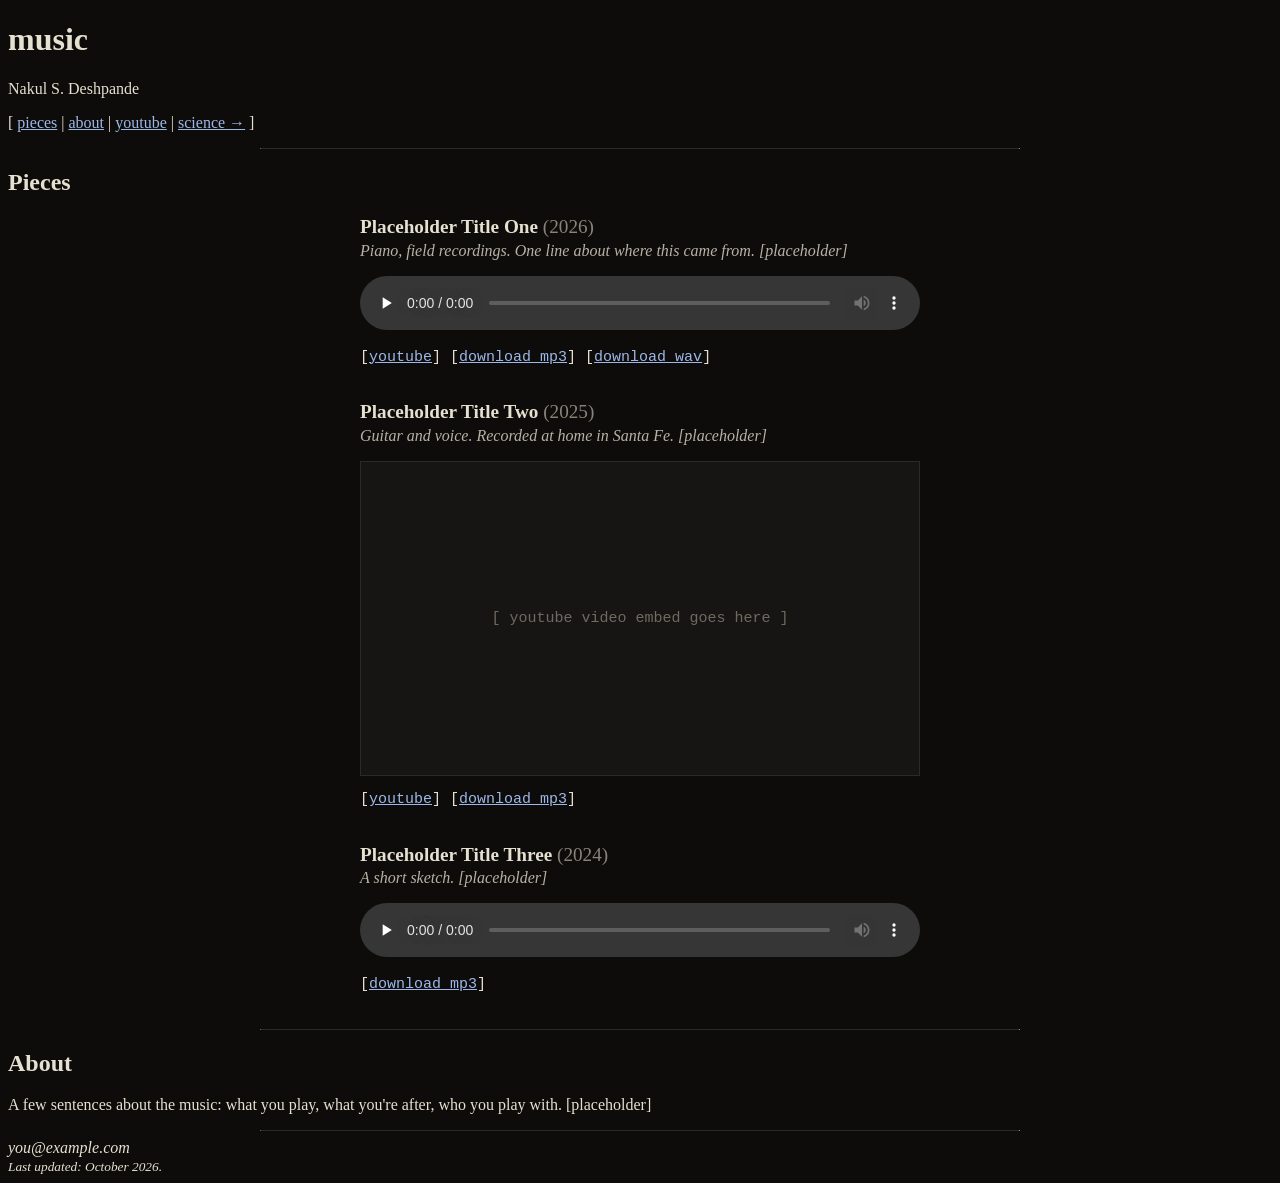
==== index.html @ 58f56e0f "Music site scaffold with placeholders Co-Authored-By: Claude Opus 5.5 <noreply@anthropic.com>" ====
<!DOCTYPE html>
<html lang="en">
<head>
<meta charset="utf-8">
<meta name="viewport" content="width=device-width, initial-scale=1">
<title>Nakul S. Deshpande / music</title>
<!-- Shares fonts and base styles with the science site at the site root -->
<link rel="stylesheet" href="/style.css">
<link rel="stylesheet" href="music.css">
</head>
<body>

<h1>music</h1>
<p>Nakul S. Deshpande</p>
<p class="nav">
  [ <a href="#pieces">pieces</a> |
  <a href="#about">about</a> |
  <a href="#">youtube</a> |
  <a href="/">science &rarr;</a> ]
</p>

<hr>

<h2 id="pieces">Pieces</h2>

<div class="piece">
  <h3>Placeholder Title One <span class="year">(2026)</span></h3>
  <p class="notes">Piano, field recordings. One line about where this came from. [placeholder]</p>
  <audio controls preload="none" src="audio/placeholder.wav"></audio>
  <p class="links">[<a href="#">youtube</a>] [<a href="#">download mp3</a>] [<a href="#">download wav</a>]</p>
</div>

<div class="piece">
  <h3>Placeholder Title Two <span class="year">(2025)</span></h3>
  <p class="notes">Guitar and voice. Recorded at home in Santa Fe. [placeholder]</p>
  <div class="video">[ youtube video embed goes here ]</div>
  <p class="links">[<a href="#">youtube</a>] [<a href="#">download mp3</a>]</p>
</div>

<div class="piece">
  <h3>Placeholder Title Three <span class="year">(2024)</span></h3>
  <p class="notes">A short sketch. [placeholder]</p>
  <audio controls preload="none" src="audio/placeholder.wav"></audio>
  <p class="links">[<a href="#">download mp3</a>]</p>
</div>

<hr>

<h2 id="about">About</h2>
<p>
  A few sentences about the music: what you play, what you're after,
  who you play with. [placeholder]
</p>

<hr>

<address>
  you@example.com<br>
  <small>Last updated: October 2026.</small>
</address>

</body>
</html>
---- music.css ----
/* Overrides on top of the science site's /style.css: same bones, lights off. */

body {
  background: #0d0c0b;
  color: #e6e0d0;
}

a { color: #9db8e8; }
a:visited { color: #b9a3d9; }
a:active { color: #e8a87c; }

hr {
  border-top: 1px solid #2c2a26;
  border-bottom: 0;
  width: 60%;
}

.piece {
  max-width: 560px;
  margin: 0 auto 2.2em;
}
.piece h3 { font-size: 1.2em; margin-bottom: 0.2em; }
.piece .year { font-weight: normal; color: #8a8478; }
.piece .notes { margin-top: 0; font-style: italic; color: #b8b2a4; }
.piece .links { font-family: "LM Mono", "Courier New", monospace; font-size: 15px; }

audio {
  width: 100%;
  color-scheme: dark;
}

/* Stand-in for a YouTube iframe; a real embed uses the same box */
.video {
  aspect-ratio: 16 / 9;
  display: flex;
  align-items: center;
  justify-content: center;
  border: 1px solid #2c2a26;
  background: #161513;
  color: #6f6a60;
  font-family: "LM Mono", "Courier New", monospace;
  font-size: 15px;
}
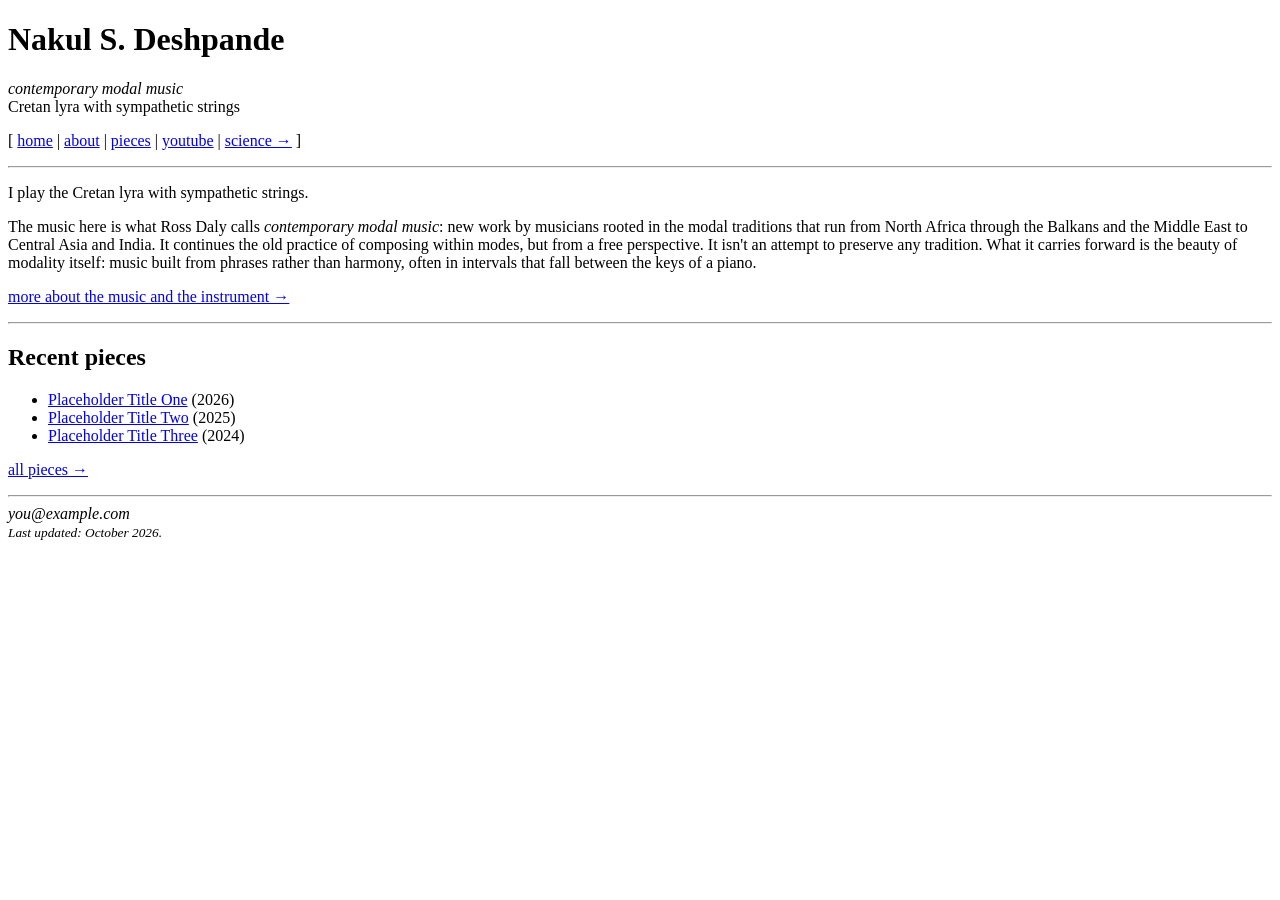
==== commit 923b136d: "Split music site into home, about and pieces pages Co-Authored-By: Claude Opus 5.5 <noreply@anthropi" ====
--- a/index.html
+++ b/index.html
@@ -6,51 +6,48 @@
 <title>Nakul S. Deshpande / music</title>
 <!-- Shares fonts and base styles with the science site at the site root -->
 <link rel="stylesheet" href="/style.css">
-<link rel="stylesheet" href="music.css">
+<link rel="stylesheet" href="/music/music.css">
 </head>
 <body>
 
-<h1>music</h1>
-<p>Nakul S. Deshpande</p>
+<h1>Nakul S. Deshpande</h1>
+<p class="subtitle"><i>contemporary modal music</i><br>Cretan lyra with sympathetic strings</p>
 <p class="nav">
-  [ <a href="#pieces">pieces</a> |
-  <a href="#about">about</a> |
+  [ <a href="/music/">home</a> |
+  <a href="/music/about/">about</a> |
+  <a href="/music/pieces/">pieces</a> |
   <a href="#">youtube</a> |
   <a href="/">science &rarr;</a> ]
 </p>
 
 <hr>
 
-<h2 id="pieces">Pieces</h2>
-
-<div class="piece">
-  <h3>Placeholder Title One <span class="year">(2026)</span></h3>
-  <p class="notes">Piano, field recordings. One line about where this came from. [placeholder]</p>
-  <audio controls preload="none" src="audio/placeholder.wav"></audio>
-  <p class="links">[<a href="#">youtube</a>] [<a href="#">download mp3</a>] [<a href="#">download wav</a>]</p>
-</div>
-
-<div class="piece">
-  <h3>Placeholder Title Two <span class="year">(2025)</span></h3>
-  <p class="notes">Guitar and voice. Recorded at home in Santa Fe. [placeholder]</p>
-  <div class="video">[ youtube video embed goes here ]</div>
-  <p class="links">[<a href="#">youtube</a>] [<a href="#">download mp3</a>]</p>
-</div>
-
-<div class="piece">
-  <h3>Placeholder Title Three <span class="year">(2024)</span></h3>
-  <p class="notes">A short sketch. [placeholder]</p>
-  <audio controls preload="none" src="audio/placeholder.wav"></audio>
-  <p class="links">[<a href="#">download mp3</a>]</p>
+<div class="prose">
+  <p>
+    I play the Cretan lyra with sympathetic strings.
+  </p>
+  <p>
+    The music here is what Ross Daly calls <i>contemporary modal music</i>:
+    new work by musicians rooted in the modal traditions that run from North
+    Africa through the Balkans and the Middle East to Central Asia and India.
+    It continues the old practice of composing within modes, but from a free
+    perspective. It isn't an attempt to preserve any tradition. What it
+    carries forward is the beauty of modality itself: music built from
+    phrases rather than harmony, often in intervals that fall between the
+    keys of a piano.
+  </p>
+  <p><a href="/music/about/">more about the music and the instrument &rarr;</a></p>
 </div>
 
 <hr>
 
-<h2 id="about">About</h2>
-<p>
-  A few sentences about the music: what you play, what you're after,
-  who you play with. [placeholder]
-</p>
+<h2>Recent pieces</h2>
+<ul class="recent">
+  <li><a href="/music/pieces/#one">Placeholder Title One</a> <span class="year">(2026)</span></li>
+  <li><a href="/music/pieces/#two">Placeholder Title Two</a> <span class="year">(2025)</span></li>
+  <li><a href="/music/pieces/#three">Placeholder Title Three</a> <span class="year">(2024)</span></li>
+</ul>
+<p><a href="/music/pieces/">all pieces &rarr;</a></p>
 
 <hr>
 
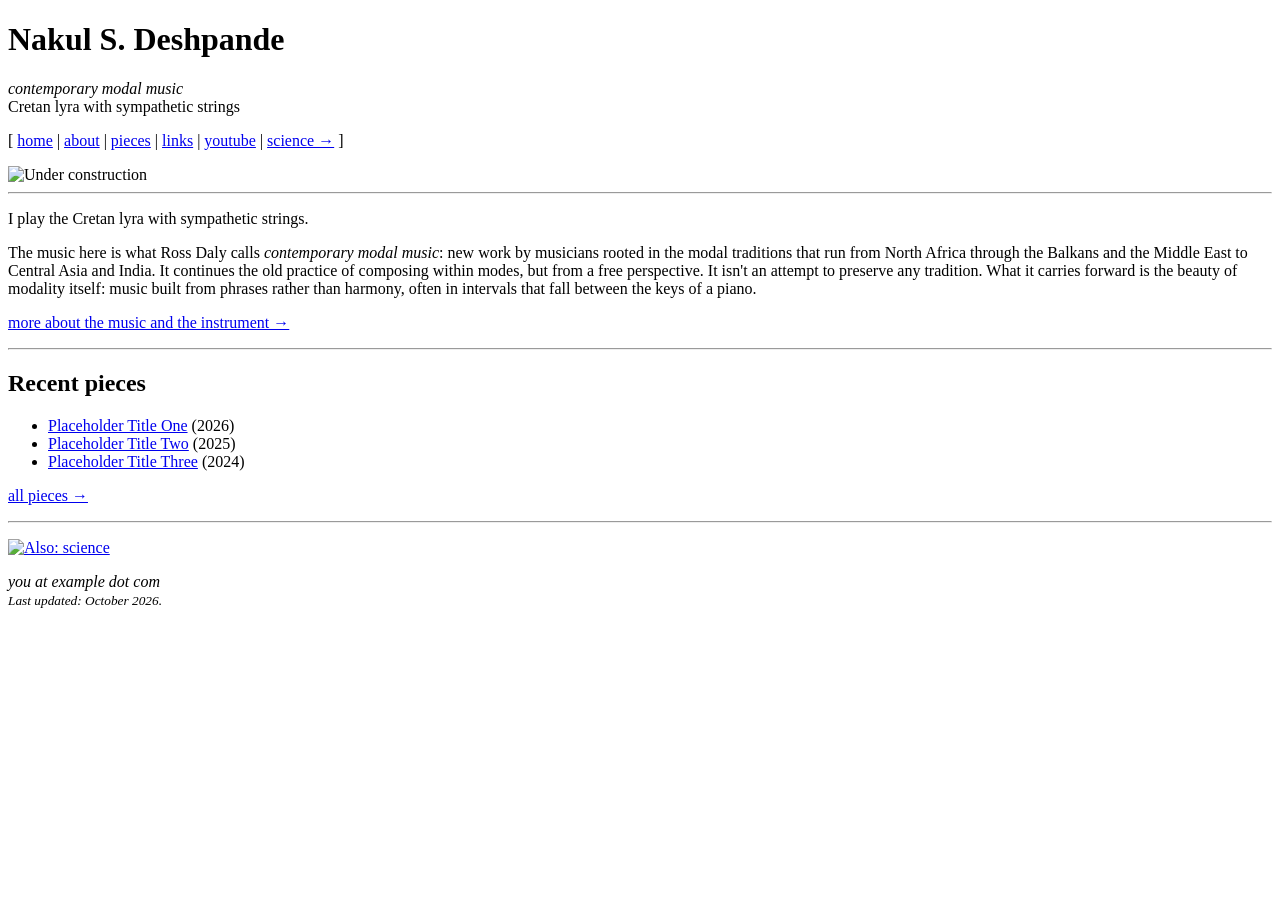
==== commit 014e6c6b: "Add catalog, liner notes, links page and badge footer Pieces get a bevelled catalog table, liner-not" ====
--- a/index.html
+++ b/index.html
@@ -16,15 +16,17 @@
   [ <a href="/music/">home</a> |
   <a href="/music/about/">about</a> |
   <a href="/music/pieces/">pieces</a> |
+  <a href="/music/links/">links</a> |
   <a href="#">youtube</a> |
   <a href="/">science &rarr;</a> ]
 </p>
+<img class="construction" src="/img/construction.gif" width="240" height="44" alt="Under construction">
 
 <hr>
 
 <div class="prose">
   <p>
-    I play the Cretan lyra with sympathetic strings.
+    I play the Cretan lyra with sympathetic strings. 
   </p>
   <p>
     The music here is what Ross Daly calls <i>contemporary modal music</i>:
@@ -51,8 +53,12 @@
 
 <hr>
 
+<p class="badges">
+  <a href="/"><img src="/music/img/badge-science.gif" width="88" height="31" alt="Also: science"></a>
+</p>
+
 <address>
-  you@example.com<br>
+  you at example dot com<br>
   <small>Last updated: October 2026.</small>
 </address>
 
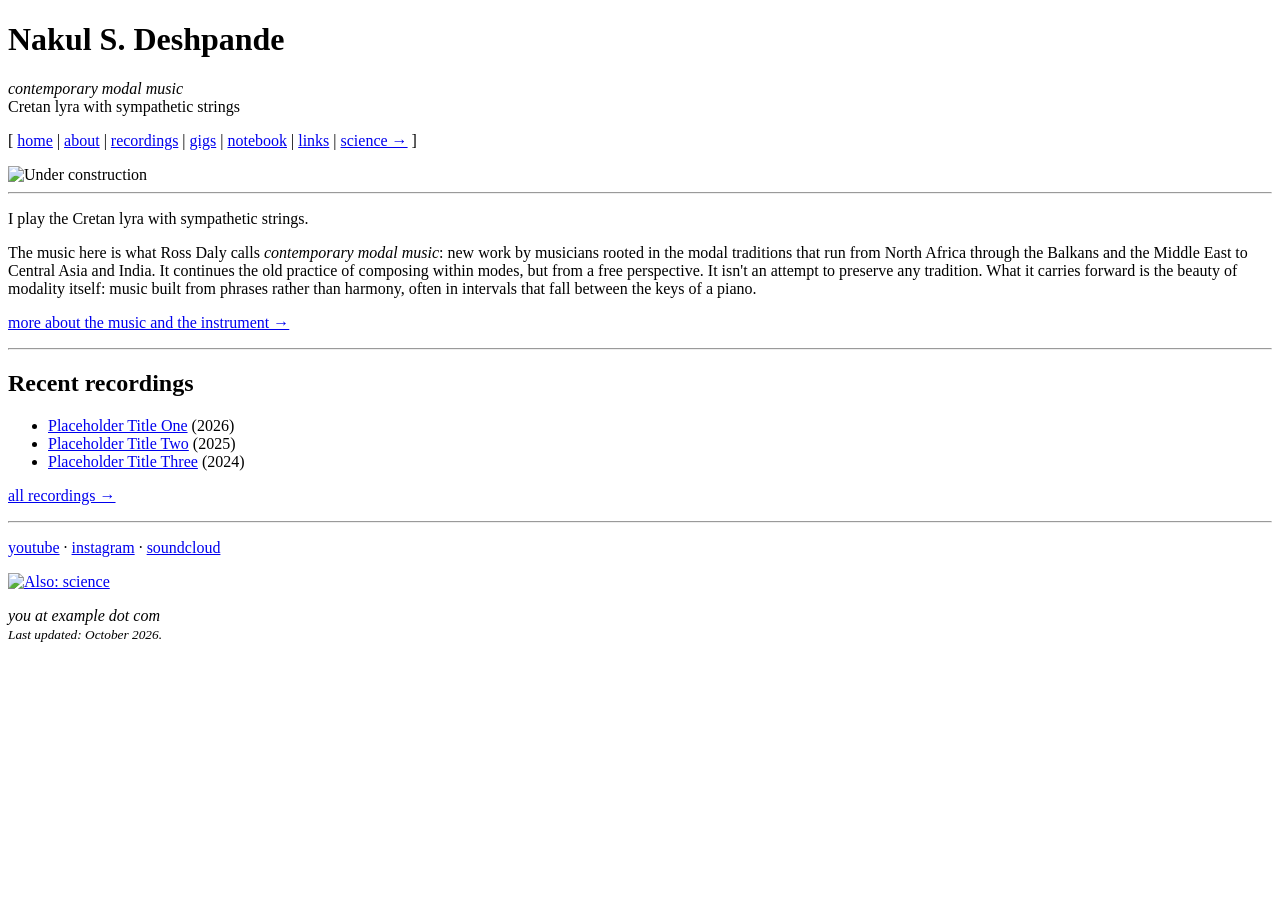
==== commit 5358c202: "Rename pieces to recordings; add gigs and notebook pages Recordings credit the composer in the catal" ====
--- a/index.html
+++ b/index.html
@@ -15,9 +15,10 @@
 <p class="nav">
   [ <a href="/music/">home</a> |
   <a href="/music/about/">about</a> |
-  <a href="/music/pieces/">pieces</a> |
+  <a href="/music/recordings/">recordings</a> |
+  <a href="/music/gigs/">gigs</a> |
+  <a href="/music/notebook/">notebook</a> |
   <a href="/music/links/">links</a> |
-  <a href="#">youtube</a> |
   <a href="/">science &rarr;</a> ]
 </p>
 <img class="construction" src="/img/construction.gif" width="240" height="44" alt="Under construction">
@@ -43,15 +44,21 @@
 
 <hr>
 
-<h2>Recent pieces</h2>
+<h2>Recent recordings</h2>
 <ul class="recent">
-  <li><a href="/music/pieces/#one">Placeholder Title One</a> <span class="year">(2026)</span></li>
-  <li><a href="/music/pieces/#two">Placeholder Title Two</a> <span class="year">(2025)</span></li>
-  <li><a href="/music/pieces/#three">Placeholder Title Three</a> <span class="year">(2024)</span></li>
+  <li><a href="/music/recordings/#one">Placeholder Title One</a> <span class="year">(2026)</span></li>
+  <li><a href="/music/recordings/#two">Placeholder Title Two</a> <span class="year">(2025)</span></li>
+  <li><a href="/music/recordings/#three">Placeholder Title Three</a> <span class="year">(2024)</span></li>
 </ul>
-<p><a href="/music/pieces/">all pieces &rarr;</a></p>
+<p><a href="/music/recordings/">all recordings &rarr;</a></p>
 
 <hr>
+
+<p class="social">
+  <a href="#">youtube</a> &middot;
+  <a href="#">instagram</a> &middot;
+  <a href="#">soundcloud</a>
+</p>
 
 <p class="badges">
   <a href="/"><img src="/music/img/badge-science.gif" width="88" height="31" alt="Also: science"></a>
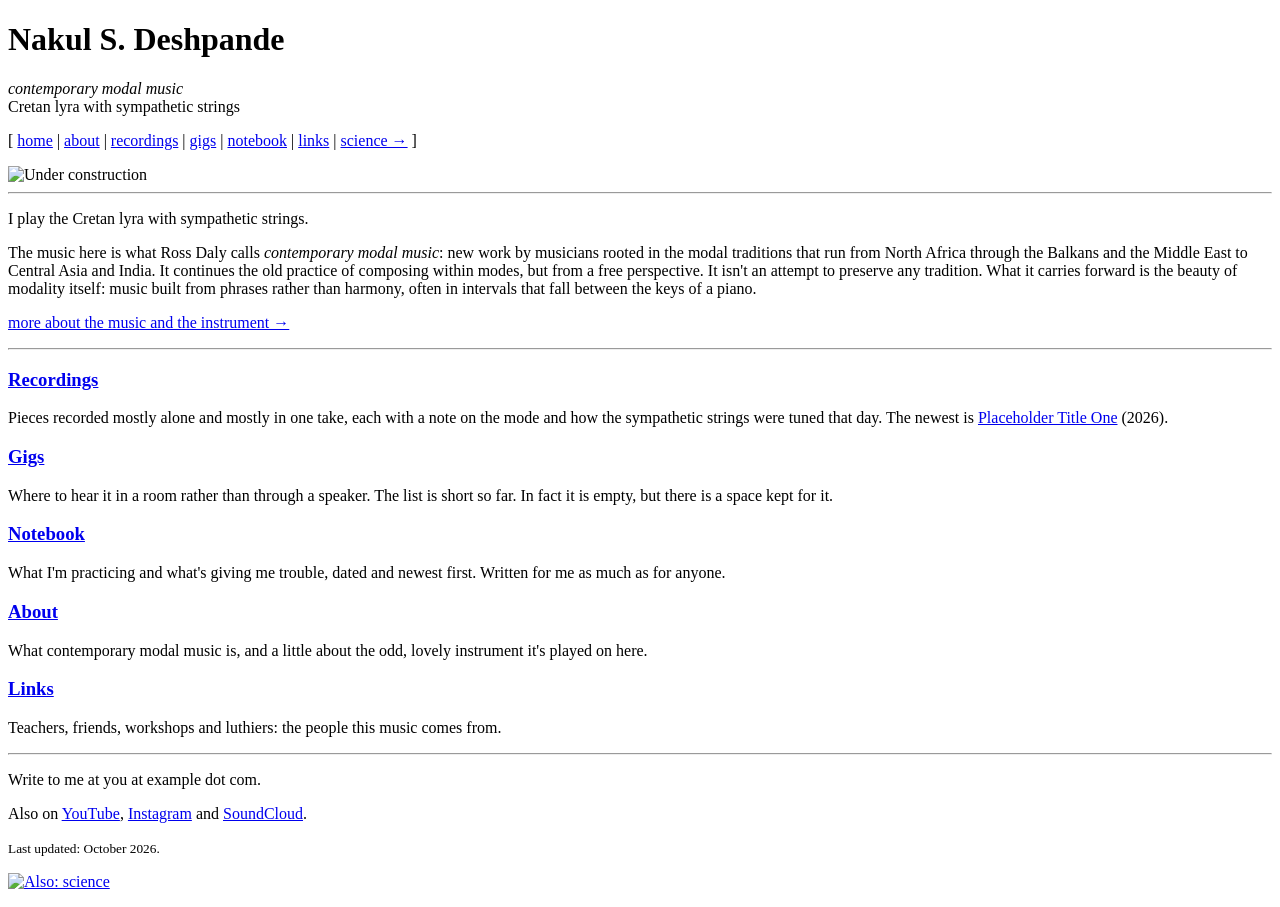
==== commit cad388ad: "Prototype: quaint/minimal look switch and new content Co-Authored-By: Claude Opus 5.5 <noreply@anthr" ====
--- a/index.html
+++ b/index.html
@@ -7,19 +7,20 @@
 <!-- Shares fonts and base styles with the science site at the site root -->
 <link rel="stylesheet" href="/style.css">
 <link rel="stylesheet" href="/music/music.css">
+<script src="/proto.js"></script>
 </head>
 <body>
 
 <h1>Nakul S. Deshpande</h1>
 <p class="subtitle"><i>contemporary modal music</i><br>Cretan lyra with sympathetic strings</p>
 <p class="nav">
-  [ <a href="/music/">home</a> |
+  <span class="br">[</span> <a href="/music/">home</a> |
   <a href="/music/about/">about</a> |
   <a href="/music/recordings/">recordings</a> |
   <a href="/music/gigs/">gigs</a> |
   <a href="/music/notebook/">notebook</a> |
   <a href="/music/links/">links</a> |
-  <a href="/">science &rarr;</a> ]
+  <a href="/">science &rarr;</a> <span class="br">]</span>
 </p>
 <img class="construction" src="/img/construction.gif" width="240" height="44" alt="Under construction">
 
@@ -44,30 +45,46 @@
 
 <hr>
 
-<h2>Recent recordings</h2>
-<ul class="recent">
-  <li><a href="/music/recordings/#one">Placeholder Title One</a> <span class="year">(2026)</span></li>
-  <li><a href="/music/recordings/#two">Placeholder Title Two</a> <span class="year">(2025)</span></li>
-  <li><a href="/music/recordings/#three">Placeholder Title Three</a> <span class="year">(2024)</span></li>
-</ul>
-<p><a href="/music/recordings/">all recordings &rarr;</a></p>
+<!-- Draft copy: one short paragraph per section, in your own voice. Rewrite freely. -->
+<div class="prose sections">
+  <h3><a href="/music/recordings/">Recordings</a></h3>
+  <p>
+    Pieces recorded mostly alone and mostly in one take, each with a note on
+    the mode and how the sympathetic strings were tuned that day. The newest
+    is <a href="/music/recordings/#one">Placeholder Title One</a> <span class="year">(2026)</span>.
+  </p>
+  <h3><a href="/music/gigs/">Gigs</a></h3>
+  <p>
+    Where to hear it in a room rather than through a speaker. The list is
+    short so far. In fact it is empty, but there is a space kept for it.
+  </p>
+  <h3><a href="/music/notebook/">Notebook</a></h3>
+  <p>
+    What I'm practicing and what's giving me trouble, dated and newest first.
+    Written for me as much as for anyone.
+  </p>
+  <h3><a href="/music/about/">About</a></h3>
+  <p>
+    What contemporary modal music is, and a little about the odd, lovely
+    instrument it's played on here.
+  </p>
+  <h3><a href="/music/links/">Links</a></h3>
+  <p>
+    Teachers, friends, workshops and luthiers: the people this music comes from.
+  </p>
+</div>
 
 <hr>
 
-<p class="social">
-  <a href="#">youtube</a> &middot;
-  <a href="#">instagram</a> &middot;
-  <a href="#">soundcloud</a>
-</p>
+<div class="colophon">
+  <p>Write to me at you at example dot com.</p>
+  <p>Also on <a href="#">YouTube</a>, <a href="#">Instagram</a> and <a href="#">SoundCloud</a>.</p>
+  <p><small>Last updated: October 2026.</small></p>
+</div>
 
-<p class="badges">
+<p class="badges kitsch">
   <a href="/"><img src="/music/img/badge-science.gif" width="88" height="31" alt="Also: science"></a>
 </p>
 
-<address>
-  you at example dot com<br>
-  <small>Last updated: October 2026.</small>
-</address>
-
 </body>
 </html>
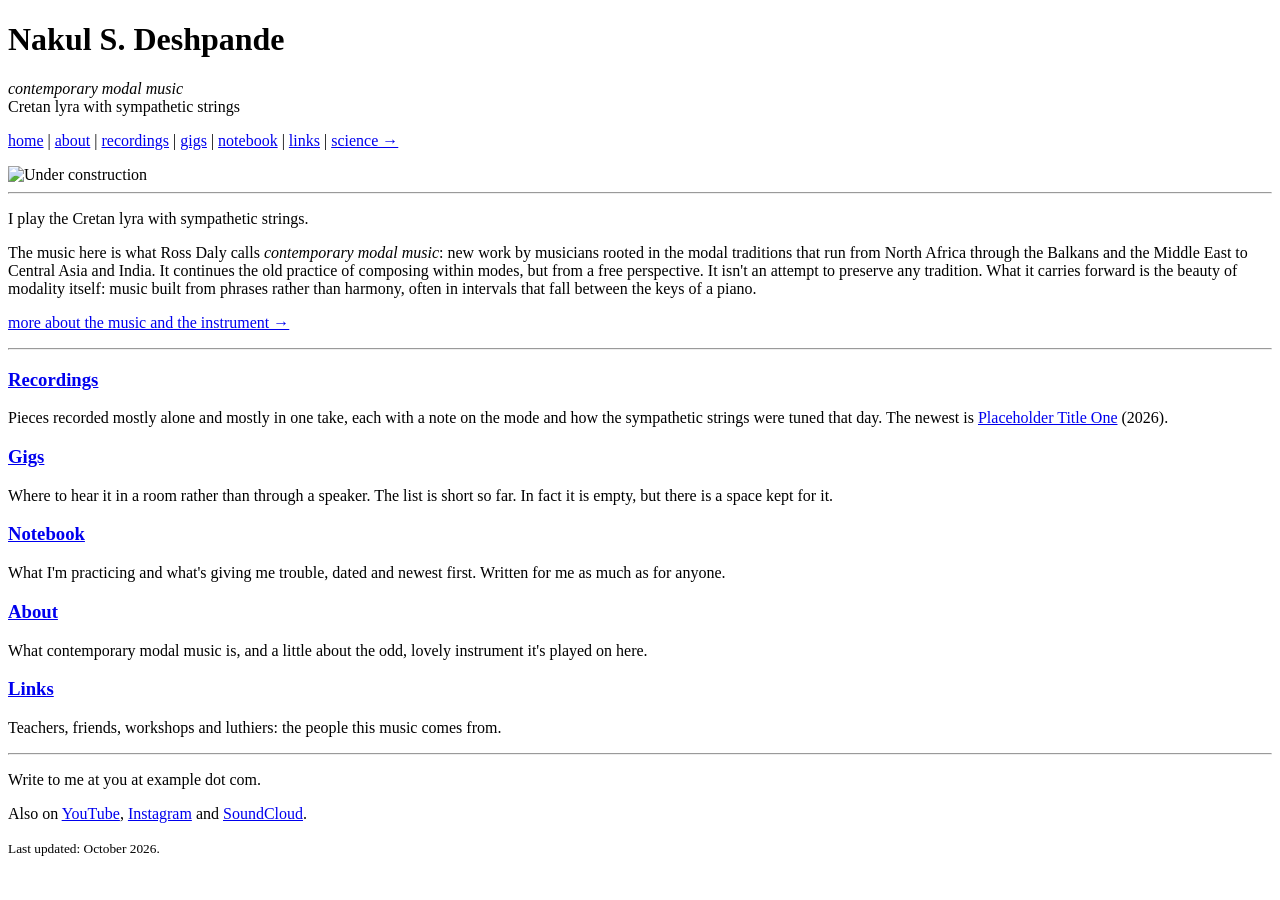
==== commit 96a5e23b: "Minimal design: drop the look switch, brackets and badges The earlier quaint look is kept as the tag" ====
--- a/index.html
+++ b/index.html
@@ -7,20 +7,19 @@
 <!-- Shares fonts and base styles with the science site at the site root -->
 <link rel="stylesheet" href="/style.css">
 <link rel="stylesheet" href="/music/music.css">
-<script src="/proto.js"></script>
 </head>
 <body>
 
 <h1>Nakul S. Deshpande</h1>
 <p class="subtitle"><i>contemporary modal music</i><br>Cretan lyra with sympathetic strings</p>
 <p class="nav">
-  <span class="br">[</span> <a href="/music/">home</a> |
+  <a href="/music/">home</a> |
   <a href="/music/about/">about</a> |
   <a href="/music/recordings/">recordings</a> |
   <a href="/music/gigs/">gigs</a> |
   <a href="/music/notebook/">notebook</a> |
   <a href="/music/links/">links</a> |
-  <a href="/">science &rarr;</a> <span class="br">]</span>
+  <a href="/">science &rarr;</a>
 </p>
 <img class="construction" src="/img/construction.gif" width="240" height="44" alt="Under construction">
 
@@ -82,9 +81,6 @@
   <p><small>Last updated: October 2026.</small></p>
 </div>
 
-<p class="badges kitsch">
-  <a href="/"><img src="/music/img/badge-science.gif" width="88" height="31" alt="Also: science"></a>
-</p>
 
 </body>
 </html>
